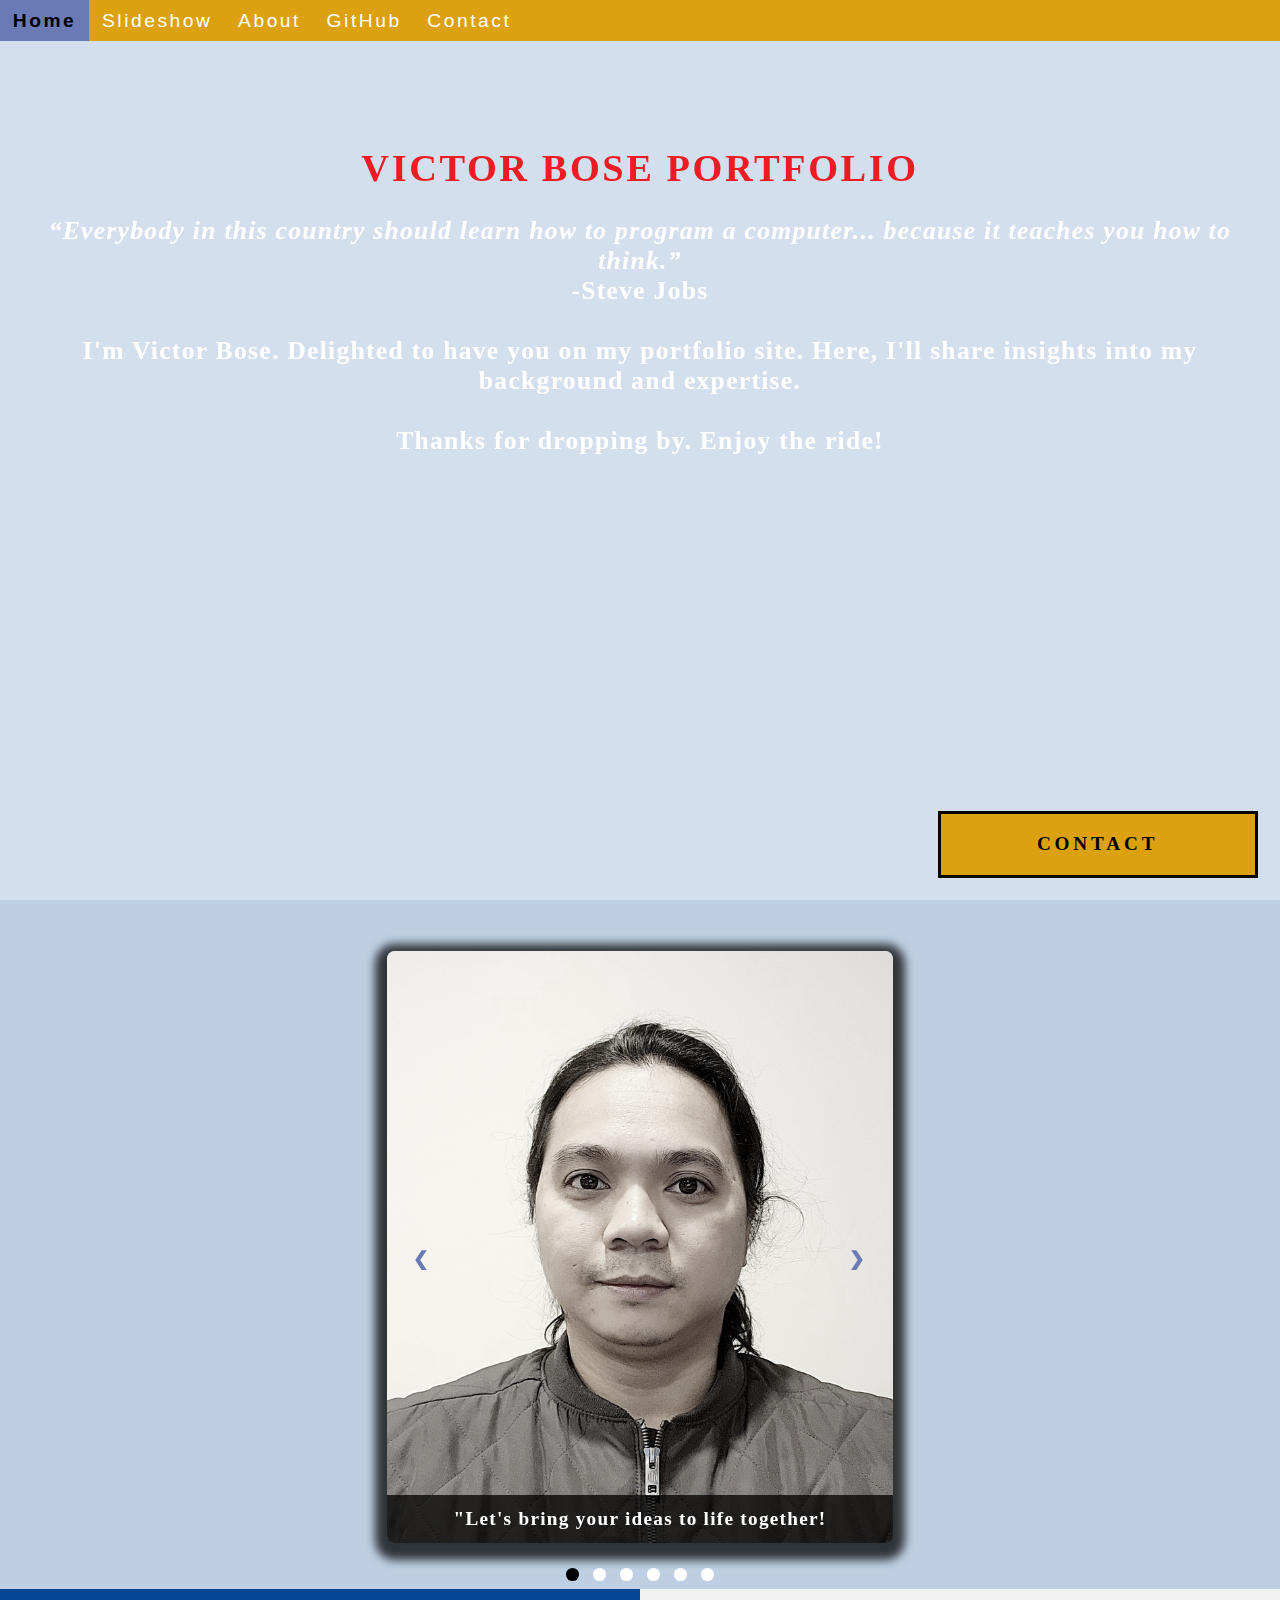
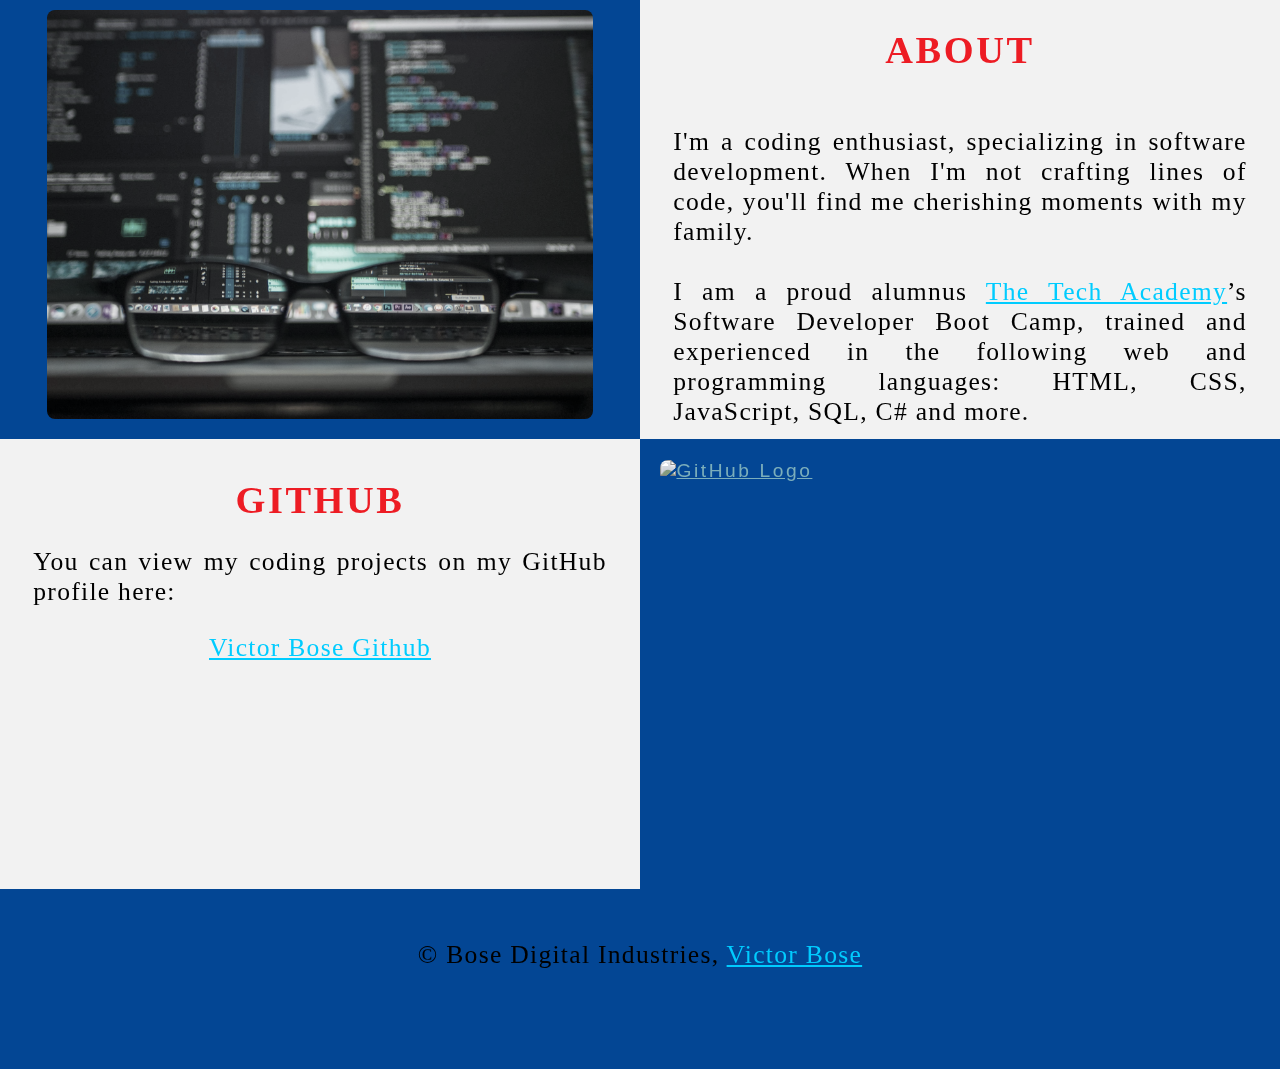
==== index.html @ 8abf9d7e "update" ====
<!DOCTYPE html>
<html>

    <!--Head-->
    <head>
        <meta charset="UTF-8">
        <meta name="viewport" content="width=device-width" />
        <title>Victor Bose</title>
        <link rel="shortcut icon" type="img/jpg" href="./Images/coding_icon.png">
        <link rel="stylesheet" type="text/css" href="./ccs/portfolio updated.css">
    </head>

    <!-- Body -->
    <body class="Background">   

        <!-- Navbar -->
        <div class="Navbar">
            <a class="active" href="#Home">Home</a>
            <!-- New section added -->
            <a href="#Slideshow">Slideshow</a>
            <a href="#About">About</a>
            <a href="#GitHub">GitHub</a>
            <!-- Onclick and ondblclick functions added to open and close the contact form -->
            <a onclick="openForm()" ondblclick="closeForm()" class="contact">Contact</a>
        </div>

        <!-- Background video -->
        <div id="Home">
            <video autoplay muted loop id="Typing_Video">
                <source src="./Images/video/coding.mp4" type="video/mp4">
                <!-- Display message if video fails to run -->
                Your browser does not support HTML5 video.
            </video>
        </div>

        <!--Video text-->
        <div class="Video_Text">
            <h1 class="white-text">Victor Bose Portfolio</h1>
            <strong>
                <p class="center">
                    <q>Everybody in this country should learn how to program a computer... because it teaches you how to think.</q>
                    <br> -Steve Jobs<br>
                    <br> I'm Victor Bose. Delighted to have you on my portfolio site. Here, I'll share insights into my background and expertise.<br>
                    <br> Thanks for dropping by. Enjoy the ride!<br>
                </p>
            </strong>
        </div>

        <!-- Slideshow section added -->
        <div id="Slideshow">
            <div id="Slideshow_Background"> 
                <div id="Slideshow_Container">
                    <!-- Slide 1 of 6 -->
                    <div class="mySlides fade">
                        <img class="Slideshow_Images" src="./Images/Victor Bose Photo.jpg" alt="Picture of yourself">
                        <div class="text">"Let's bring your ideas to life together!</div>
                    </div>
                    <!-- Slide 2 of 6 -->
                    <div class="mySlides fade">
                        <img class="Slideshow_Images" src="./Images/HTML_CSS_and_JavaScript.jpeg" alt="HTML, CSS, and JS logos"> 
                        <div class="text">I specialize in software development,<br> trained in:<br>HTML, CSS, JavaScript,</div>
                    </div>
                    <!-- Slide 3 of 6 -->
                    <div class="mySlides fade">
                        <img class="Slideshow_Images" src="./Images/Python.png" alt="Python logo">
                        <div class="text">the widely used programming language Python,</div>
                    </div>
                    <!-- Slide 4 of 6 -->
                    <div class="mySlides fade">
                        <img class="Slideshow_Images" src="./Images/C_Sharp_and_Dot_NET.png" alt="C# logo">
                        <div class="text">C#, .NET Framework, ASP.NET, MVC, </div>
                    </div>
                    <!-- Slide 5 of 6 -->
                    <div class="mySlides fade">
                        <img class="Slideshow_Images" src="./Images/SQL_and_Database.jpg" alt="SQL logo"> 
                        <div class="text">back end development, databases and SQL.</div>
                    </div>
                    <!-- Slide 6 of 6 -->
                    <div class="mySlides fade">
                        <img class="Slideshow_Images" src="./Images/code4.jpg" alt="Replace with a picture of your choosing"> 
                        <div class="text"><a class="white-text contact" onclick="openForm()">Get in touch with me now!</a></div> 
                    </div>
                    <!-- Previous and next buttons -->
                    <a class="Previous" onclick="plusSlides(-1)">&#10094;</a>
                    <a class="Next" onclick="plusSlides(1)">&#10095;</a>
                </div>
                <br> <!-- Adds a space between the slideshow images and the dots -->

                <!-- Slideshow dots (these are another way for users to navigate through the slideshow) -->
                <div style="text-align: center">
                    <span class="dot" onclick="currentSlide(1)"></span>
                    <span class="dot" onclick="currentSlide(2)"></span>
                    <span class="dot" onclick="currentSlide(3)"></span> 
                    <span class="dot" onclick="currentSlide(4)"></span> 
                    <span class="dot" onclick="currentSlide(5)"></span> 
                    <span class="dot" onclick="currentSlide(6)"></span> 
                </div>
            </div>
        </div>

        <!--About section-->
        <div class="Row" id="About">
            <!--Left column-->
            <div class="Column_2">
                <img src="./Images/code1.jpg" alt="Replace with your own image and description">
            </div>
            <!--Right column-->
            <div class="Column_1">
                <h1>About</h1>
                <p>
                    <br>I'm a coding enthusiast, specializing in software development. When I'm not crafting lines of code, you'll find me cherishing moments with my family.<br>
                    <br>I am a proud alumnus <a href="https://www.learncodinganywhere.com" target="_blank">The Tech Academy</a>’s Software Developer Boot Camp, trained and experienced in the following web and programming languages: HTML, CSS, JavaScript, SQL, C# and more.<br>
                    <br> With expertise in full-stack development, I'm eager to collaborate on your next projec. <a href="#Contact">Contact</a> me below!<br>
                </p>
            </div>
        </div>

        <!--GitHub section-->
        <div class="Row" id="GitHub">
            <!--Left column-->
            <div class="Column_1">
                <h1>GitHub</h1>
                <p>
                    You can view my coding projects on my GitHub profile here:
                    <br>
                    <p class="center"><a href="https://github.com/victorbose28" target="_blank">Victor Bose Github</a></p>
                </p>
            </div>
            <!--Right column-->
            <div class="Column_2">
                <a href="https://github.com/victorbose28" target="_blank"><img src="images/GitHub.png" alt="GitHub Logo"></a>
            </div>
        </div>

        <!-- Contact form -->
        <div id="Contact">
            <button onclick="openForm()" class="Pop_Up_Button">CONTACT</button>
            <div class="form-popup" id="myForm">
                 <form action="https://formspree.io/info@learncodinganywhere.com" method="POST" class="form-container"> <!-- Here we are using a free online service from https://formspree.io/ to send our contact form to an email address of our choosing - note: it will not run unless live on the internet, you have to push it to your online website first -->
                     <h1>Contact</h1>
                     <label for="name"><b>Name</b></label>
                       <input type="text" placeholder="Type your name here" name="name" required>
                     <label for="phone"><b>Phone</b></label>
                       <input type="text" placeholder="Type your phone number here" name="phone">
                     <label for="email"><b>Email</b></label>		
                       <input type="text" placeholder="Type your email address here" name="email" required>
                     <label for="message"><b>Message</b></label>
                       <input type="text" placeholder="Type your message here" name="message">
          
                     <button type="submit" class="btn">SUBMIT</button>
                     <button type="button" class="btn cancel" onclick="closeForm()">CLOSE</button>
                 </form>
            </div>
         </div>

        <!--Footer section-->
        <footer>
            <p>
                <p class="center">&copy Bose Digital Industries, <a href="https://www.learncodinganywhere.com/" target="_blank">Victor Bose</a></p>
                <br>
            </p>
        </footer>
        <script src="./JS/portfolio.js"></script>
    </body>
</html>
---- ccs/portfolio updated.css ----
/***** GENERAL STYLING *****/

/*Affects entire document */
html {
    scroll-behavior: smooth; /*This ensures that the page scrolling is smooth when the buttons on the nav bar is clicked */
}

/* Body */
body {
    margin: 0%; /* This ensures our site displays all the way to the edge of the browser screen */
    opacity: 1; /* This and transition affect the page loading fade in effect */
    transition: 3s opacity; /* This causes a 3 second fade in */
    letter-spacing: .2vw; /* vw is a relative measurement, 1vw is equal to 1% of the viewport width */
    font-family: Avant Garde, Helvetica;
    font-size: 1.5vw; 
    overflow-x: hidden; /* This prevents the horizontal scroll bar from appearing when the quote is hovered over */
    user-select: none; /* This prevents the text on the webpage from being highlighted by the user */
}

/* This section contributes to the fade effect for the page that occurs when the page is loaded */
body.fade-out {
    opacity: .1; /* This sets the level of opacity at the start of page load */
}

/* Heading 1 elements */
h1 {
    text-transform: uppercase; /* Capitalizing all h1 headings */
    font-family: "Trebuchet MS", Optima; /* Sets the font family of all h1 headings */
    text-align: center; /* Centering all h1 elements */
    margin-top: 3%; /* Adds a small margin above h1 elements */
    color: #ed1c24; 
}

/* Heading 1 element hover effect */
h1:hover {
    filter: grayscale(5%); /* Adds a slightly gray filter to the h1 headings when hovered over */
    transform: scale(1.1); /* When the h1 elements are hovered over they increase in size by 1.1 */
    transition: transform 1s; /* This causes the transformation to last 1 second */
}

/* Styling for portfolio title text */
.white-text {
    color: #ed1c24; /* This is used to change the color of the portfolio title text */
    padding-top: 10vh; /* Adds padding (equal to 10% of the viewport height) to the top of the Portfolio Title text */
}

/* Paragraph elements */
p {
    font-family: Perpetua, Rockwell Extra Bold;
    text-align: justify; /* This justifies the text within paragraph elements */
    letter-spacing: .1vw; /* This expands the text slightly */
    font-size: 2.5vw; /* Relative font sizing equal to 2.5% of the viewport width */
    padding-left: 1vw; /* Relative padding equal to 1% of the viewport width */
    padding-right: 1vw; /* Relative padding equal to 1% of the viewport width */
}

/* Paragraph element hover effect */
p:hover {
    transition: transform 1s; /* This makes the transform effect last 1 second */
	transform: scale(1.01); /* This makes the paragraphs increase slightly in size when hovered over */
}

/* Center class - this applies to all elements with the class "center" */
.center {
    text-align: center; /* This center aligns the text */
}

/* Center class hover effect - This only affects the quote, github link, and footer */
.center:hover {
    transition: transform 2s; /* This makes the transform effect last 2 seconds */
    transform: scale(1.1); /* This makes the elements with class "center" increase in size by 1.1 when hovered over */
}

/* Anchor elements */
a {
    color: rgb(0, 204, 255); /* This ensures all links are blue */
    cursor: pointer; /* This ensures all links change the mouse to a pointer when hovered over or clicked */
    text-decoration: underline; /* This ensures all links are underlined */
}

/* Quotation elements */
q {
    font-style: italic; /* This makes the quote italicized */
}

/* Image elements */
img {
    filter: grayscale(75%); /* This rids our pictures of 75% of their color */
    border-radius: 8px; /* Gives all images slightly rounded corners */
    max-width: 100%; /* Ensures all images stay within the width of their container */
    max-height: 100%; /* Ensures all images stay within the height of their container */
    display: block; /* By specifying block display we can ensure our images are able to be centered */
    margin: auto auto auto auto; /* This centers all images */
}

/* Image element hover effects */
img:hover {
	filter: grayscale(5%);  /* Brings back most of the image's color when hovered over */
}

/* Styling for footer element */
footer {
    padding: 2%; /* This gives the footer padding that is equal to 2% of the width of the element's area */
    background-color: #034694;
}
/***** END OF GENERAL STYLING *****/

/***** NAVBAR STYLING *****/
.Navbar {
    overflow: hidden; /* This ensures that any content that overflows beyond the boundary of our nav bar is not displayed */
    background-color: #dba111; /* This colors the navbar black */
    position: fixed; /* This keeps the navbar at the top of the screen as we scroll */
    top: 0; /* This ensures no space is displayed above the navbar */
    width: 100%; /* This makes the navbar span the entire width of the page */
    z-index: 1; /* This ensures other elements don't display over the navbar */
    -webkit-animation: moveNav 5s; /* This applies the moveNav animation below for Safari 4.0 - 8.0 */
    animation: moveNav 5s; /* This applies the moveNav animation for all other browsers */
}

/* The animation effect for moving the nav bar in from above the left of the screen on page load */
@keyframes moveNav {
    from {left: -100vw;} /* The navbar is starting off screen to the left */
    to { left: 0vw;} /* This moves the navbar into place on the screen */
}

/* Navbar links */
.Navbar a {
    float: left; /* This specifies that the text floats on the left on the navbar */
    display: block; /* This ensures that other text will be displayed on the same line or row, instead of a new line */
    color: white; /* This is the font color for text on our navbar */
    padding: .75vw 1vw; /* This adds padding around our text */
    text-decoration: none; /* This gets rid of the underlines under the text on our navbar */
    font-family: Avant Garde, Helvetica; /* This specifies the font family for text on our navbar */
    font-size: 1.5vw; /* This specifies the font size for text on our navbar */
    text-align: center; /* This centers the text within its container */
    position: relative; /* This sets the text relative to its normal positioning, allowing us to use the animation below */
    -webkit-animation: moveNavText 5.75s; /* Animation for Safari 4.0 - 8.0 */
    animation: moveNavText 5.75s; /* Applies the moveNavText animation for 5.75s */ 
}

/* The animation effect for moving the nav bar links in from above the top of the screen on page load */
@keyframes moveNavText {
    from {top: -100vw;} /* This sets the navbar text 100% above the viewport */
    to {top: 0vw;} /* This lowers the navbar text onto the navbar */
}

/* Navbar hover effects */
.Navbar a:hover {
    background-color: #f4f4f4; /* Defines the background color that will display when you hover over the link */
    color: black; /* This defines the font color that will display when navbar a elements are hovered over */
    font-weight: bold; /* This makes the text on the navbar bold when hovered over */
    cursor: pointer;
    transition: 0.5s ease-in; /* Creates a smooth transition for the hover trigger */
}

/* Navbar home button */
.Navbar a.active { /* This targets the a element on the navbar with the "active" class */
    background-color: #6a7ab5;
}
/***** END OF NAVBAR STYLING *****/

/***** VIDEO STYLING *****/
/* Formatting for background video */
#Typing_Video {
    position: fixed; /* This fixes the video to the page */
    right: 0; /* This ensures there is no space between the edge of the video and the edge of the page */
    bottom: 0; /* This ensures no space between the edge of the video and the bottom of the page */
    min-width: 100%; /* This ensures the video is displayed across the full width of the page */
    z-index: -1; /* This places the video behind the other elements on the page */
}

/* Screens that are 576px and smaller will not display the background video */
@media screen and (max-width: 576px) {
    #Typing_Video {
        display: none;
    }
}

/* Texts over the video */
.Video_Text {
    background: #0347942c; /* This provides a semi-transparents background for the text to sit over */
    color: white; /* Makes the font color white */
    width: 100%; /* Ensures the video-text container fills the width of the video */
    height: 100vh; /* This ensures the video-text container fills the height of the viewport so that the slideshow is not partially displayed */
    padding-top: 2vh; /* This adds padding around the video-text container so that the background goes slightly beyond the text */
    position: relative; /* This sets the text relative to its normal positioning, allowing us to use the animation below */
    -webkit-animation: moveVideoText 5.75s; /* Animation for Safari 4.0 - 8.0 */
    animation: moveVideoText 5.75s; /* moveVideoText animation set to 5.75s to match the movenavText animation */
}

/* This animation effect causes the overlay video text to move up from the bottom of the page upon page load */
@keyframes moveVideoText {
    from {top: -100vw;} /* This sets the position of the video text to above the viewport */
    to {top: 0vw;} /* This moves the video text to the normal positioning on the viewport */
}
/***** END OF VIDEO STYLING *****/

/***** Slideshow Styling *****/
#Slideshow_Background {
    background: #03479442; /* This creates a slightly transparent white background that's palced over the video in the background */    
}

.mySlides{
    display: none; /* This prevents the images from being displayed, we will use JS to display these */
}

/* Slideshow section / container */
#Slideshow_Container {
    width: 39.5vw; /* Relative sizing of the container for the slidewshow set to 39.5% of the viewport width */
    height: auto; /* The height of the container is automatically adjusted based on the content it is displaying */
    padding-top: 4%; /* Adds a small padding to the top of the slideshow container */
    position: relative; /* This sets the container relative to its normal positioning */
    margin:auto; /* This will horizontally center the container on the page */
}

/* Remove the underline from the previous and next buttons on the slideshow */
#Slideshow_Container a {
    text-decoration: none;
}

/* Images contained within the slideshow */
.Slideshow_Images {
    vertical-align: middle; /* This centers the images vertically within the slideshow container */
    height: auto; /* The height of the images is automatically adjusted based on the content, ie if your images are different sizes, they will display as different sizes */
    box-shadow: 0px 5px 10px 12px rgba(0, 0, 0, .75); /* Adds a shadow around the slideshow images */
    width: 100%; /* The width of the images is automatically adjusted based on the content */
}

/* Next and previous buttons */
.Previous, .Next {
    cursor: pointer; /* Changes the mouse to a pointer when the buttons are selected */
    position: absolute; /* This makes the next and previous buttons positioned relative to the slideshow container */
    top: 50%; /* This moves the buttons up in the slideshow container */
    width: auto; /* The width of the buttons is automatically adjusted based on the content */
    padding: 2vw; /* Adds padding equal to 2% of the viewport width */
    color: #6a7ab5; 
    font-weight: bold;
    font-size: 1.5vw;
    border-radius: 0 3px 3px 0; /* Adds a slightly rounded border on the top and bottom right corners */
    user-select: none; /* This property makes it so that the user cannot highlight the text */
    transition: 0.6s ease; /* This specifies the details of the hover transition for these elements */
}

/* Positioning the next button on the right hand side */
.Next {
    right: 0; /* This moves the next button to the right side of the slideshow container */
    border-radius: 3px 0 0 3px; /* This changes the border radius on the next button to the top and bottom left of the button */
}

/* Hover effect on slide show buttons */
.Previous:hover, .Next:hover {
    background-color: rgba(0, 0, 0, 0.8); /* Makes the background of the arrows a transparent gray color */
    color: white; /* Makes the arrows white when hovered over */
}

/* Slideshow text */
.text {
    color: white; 
    padding: 1vw;
    position: absolute; /* This ensures the text is positioned within the image */
    bottom: 0; /* This property sets the text at the bottom of the image */
    width: 100%; /* The element covers the full width of the image */
    text-align: center; /* The text is center aligned within the image */
    font-family: Perpetua, Rockwell Extra Bold;
    letter-spacing: .1vw; /* This gives slight spacing between the letters */
    font-size: 1.5vw; /* Font size is relative to the size of the viewport width */
    background-color: rgba(0, 0, 0, 0.75); /* Gives a slightly transparent black background */
    font-weight: bold;
    border-radius: 0px 0px 7px 7px; /* Gives the text background rounded corners on the bottom left and right corners */
}

/* Styling of the dots under the slideshow */
.dot {
    cursor: pointer; /* The cursor changes to pointer when hovered over the dots */
    height: 1vw; /* The dots are sized relative to the viewport width */
    width: 1vw;
    margin: .25vw; /* adds additional spacing between the dots */ 
    background-color: white; /* Makes the dots white */
    border-radius: 50%; /* Makes the dots circles by rounding each corner */
    display: inline-block; /* Allows the dots to sit next to eachother rather than on a new line */
    transition: background-color 0.6s ease; /* When clicked on the dots transition to a different color when clicked or hovered over (the affect is defined below) */
    z-index: 1; /* This ensures the dots will be displayed above any other elements */
}

/* Hover effect for slideshow dots */
.active, .dot:hover {
    background-color: black; /* Sets the color of the dots when active or hovered over */
}

/* Fading animation for slideshow */
.fade {
    animation-name: fade; /* Fade animation is defined below */
    animation-duration: 1.5s; /* The animation lasts 1.5 seconds */
    -webkit-animation-name: fade; /* Same as above for Safari 4.0-8.0 */
    -webkit-animation-duration: 1.5s;
}

@-webkit-keyframes fade {
    from {opacity: .4;} /* Image starts transparent */
    to {opacity: 1;} /* Image ends opaque */
}

@keyframes fade {
    from {opacity: .4;} /* Image starts transparent */
    to {opacity: 1;} /* Image ends opaque */
}
/***** End Slideshow Styling *****/

/***** TABLE STYLING -  this section covers the styling of the columns and rows within the table *****/
* { /* The asterisk is a universal selector that applies this effect to all elements on the page */
    box-sizing: border-box; /* This creates a box with a border within which we will place most of our text */
} 

.Column_1 {
    float: left;
    width: 50%; /* This ensures the column takes up half of the page width */
    padding: 1.6%;
    height: 450px; /* This sets the height of the column to 400px -  this may need to be adjusted depending on the text you enter */
    background-color: #f2f2f2; /* Sets the background color of the left columns */
}

.Column_2 {
    float: left;
    width: 50%;
    padding: 1.6%;
    height: 450px;
    background-color: #034694;
}

/* This inserts something after the content of selected elements (in this case the elements with class "Row") */
.Row:after {
	content: ""; /* By leaving this blank, we are allowing the footer (covered lower down) to be displayed - removing it makes the footer overwrite a column */
	display: table; /* The display property specifies the type of display behavior; the table value tells the browser to treat the element as a table */
	clear: both; /* This clears any other elements from floating on the left or the right of an element */
}
/***** End of Table Styling *****/

/***** Contact Form Styling *****/
/* Button used to open the contact form - fixed at the bottom of the page */
.Pop_Up_Button {
    position: fixed; /* The element is positioned relative to the viewport and stays in the same location no matter what */
    bottom: 1.75vw; /* Positions the button slightly up from the bottom of the viewport */
    right: 1.75vw; /* Positions the viewport slightly right from the side of the viewport */
    width: 25vw; /* Sets the width relative to the viewport width */
    background-color: #dba111; /* Sets the background color of the button to white */
    color: black; /* Sets the color of the button text to black */
    border: solid black; /* This makes a solid black border around the button */
    cursor: pointer; /* This changes the cursor when hovered over the button to a pointer */
    -webkit-animation: movePopup 5s; /* Animation for 5 seconds for Safari 4.0-8.0 */
    animation: movePopup 5s; /* Animation set for 5 seconds */
}

/* movePopup animation moves the button from off the right side of the screen to its fixed location on the viewport */
@keyframes movePopup {
    from {right: -40vw;} 
    to {right: 1.75vw;}
}

@-webkit-keyframes movePopup {
    from {right: -40vw;} 
    to {right: 1.75vw;}
}

/* Styling for the contact form */
.form-popup {
    z-index: 8; /* This z-index ensures the contact form shows above all other elements on the page */
    display: none; /* Set the display to none, we will use JavaScript to show the contact form */
    position: fixed; /* The form stays in the same location no matter what */
    bottom: .5vw; /* Slightly up from the bottom of the viewport */
    right: .5vw; /* Slightly in from the right side of the viewport */
}

/* Form styling */
.form-container {
    max-width: 49vw; /* Relative sizing of the form container - 49% of the viewport width */
    padding: 1vw; /* Adds padding between the form-popup and the form-container */
    background-color: #dba111; 
}

/* Input fields */
.form-container input[type=text] {
    width: 100%; /* The input boxes completely fill the width of the form-container */
    padding: .93vw; /* Adds padding to the input boxes */
    margin: .6vw 0 .6vw 0; /* Adds space between the input boxes and the labels */
    border: none; /* Removes the border from the input boxes */
    background: Gainsboro; /* Sets the background color of the input boxes */
    font-size: 1vw; /* Relative font sizing based on the width of the viewport */
}

/* General styling for all buttons */
button {
    font-family: "Trebuchet MS", Optima;
    letter-spacing: .3vw; /* Adds slight spacing between the letters */
    font-size: 1.5vw; /* Relative sizing of text */
    font-weight: bold; 
    padding: 1.5vw; /* Adds padding to the text in the button */
    cursor: pointer; /* Changes the cursor to pointer over button elements */
    width: 100%; /* Sets the width of the buttons to 100% of their containers */
    height: auto; /* Allows the height to be resized depending on the content showing */
}

/* Hover effect for contact and submit buttons */
button:hover, .form-container .btn:hover {
    color: white; /* This makes the text in the buttons white when hovered over */
    background-color: #ed1c24; /* The background of the button changes to black when hovered over */
    transition-duration: 1s; /* This makes the transition last 1 second */
    -webkit-transition-duration: 1s; /* For Safari 4.0-8.0 */
    border-color: silver; /* The border turns silver when the button is hovered over */
}

/* Submit button */
.form-container .btn {
    background-color: #034694; 
    color: black;
    border-color: black;
    margin-bottom: 1vh; /* Adds space between the submit button and the close button */
}

/* Close button */
.form-container .cancel {
    background-color: black;
    color: white;
    border-color: black;
}

/* Styling for close button on hover */
.form-container .cancel:hover {
    color: #6a7ab5;
    background-color: #ed1c24;
    transition-duration: 1s;
    -webkit-transition-duration: 1s;
    border-color: black;
}
/***** End of Contact Form Styling *****/

/***** Media Query Section *****/
/*Media rules for paragraph font size for different screen sizes*/
@media screen and (max-width: 527px) {
    p {
        font-size: 3.75vw;
    }
}

@media screen and (min-width: 528px) and (max-width: 660px) {
    p {
        font-size: 3.5vw;
    }
}

@media screen and (min-width: 661px) and (max-width: 799px) {
    p {
        font-size: 2.75vw;
    }
}

@media screen and (min-width: 800px) and (max-width: 924px) {
    p {
        font-size: 2.5vw;
    }
}

@media screen and (min-width: 925px) and (max-width: 1050px) {
    p {
        font-size: 2.25vw;
    }
}

@media screen and (min-width: 1051px) and (max-width: 1310px) {
    p {
        font-size: 2vw;
    } 
}

@media screen and (min-width: 1311px) and (max-width: 1535px) {
    p {
        font-size: 1.75vw;
    }
}

@media screen and (min-width: 1536px) and (max-width: 2269px) {
    p {
        font-size: 1.5vw;
    }
}

@media screen and (min-width: 2270px) {
    p {
        font-size: 1.35vw;
    }
}

/*Media rule for navbar links for different screen sizes*/
/* Screens 1080px and smaller will display navbar links equally distributed */
@media screen and (max-width: 1080px) {
    .Navbar a{
        width: 20%; /* This sets each navbar link to 1/5 of the navbar */
        font-size: 2.5vw;
    }
}

/* Media rules to enlarge the font of the white text for smaller screens */
@media screen and (max-width: 1080px) {
    .quote{
        font-size: 3.5vw;
    }

    .white-text {
        font-size: 4.5vw;
    }
}

/* Media rules to increase the size of the columns for larger screens */
@media screen and (min-width: 1725px) {
    .Column_1 {
        height: 550px;
    }
    .Column_2 {
        height: 550px;
    }
}


/*Media rule to remove margin-top from h1 elements for extra large screens (so that the paragraph text fits in the column*/
@media screen and (min-width: 2000px) {
    h1{
        margin-top: 0;
    }
}
/***** End of Media Query Section *****/
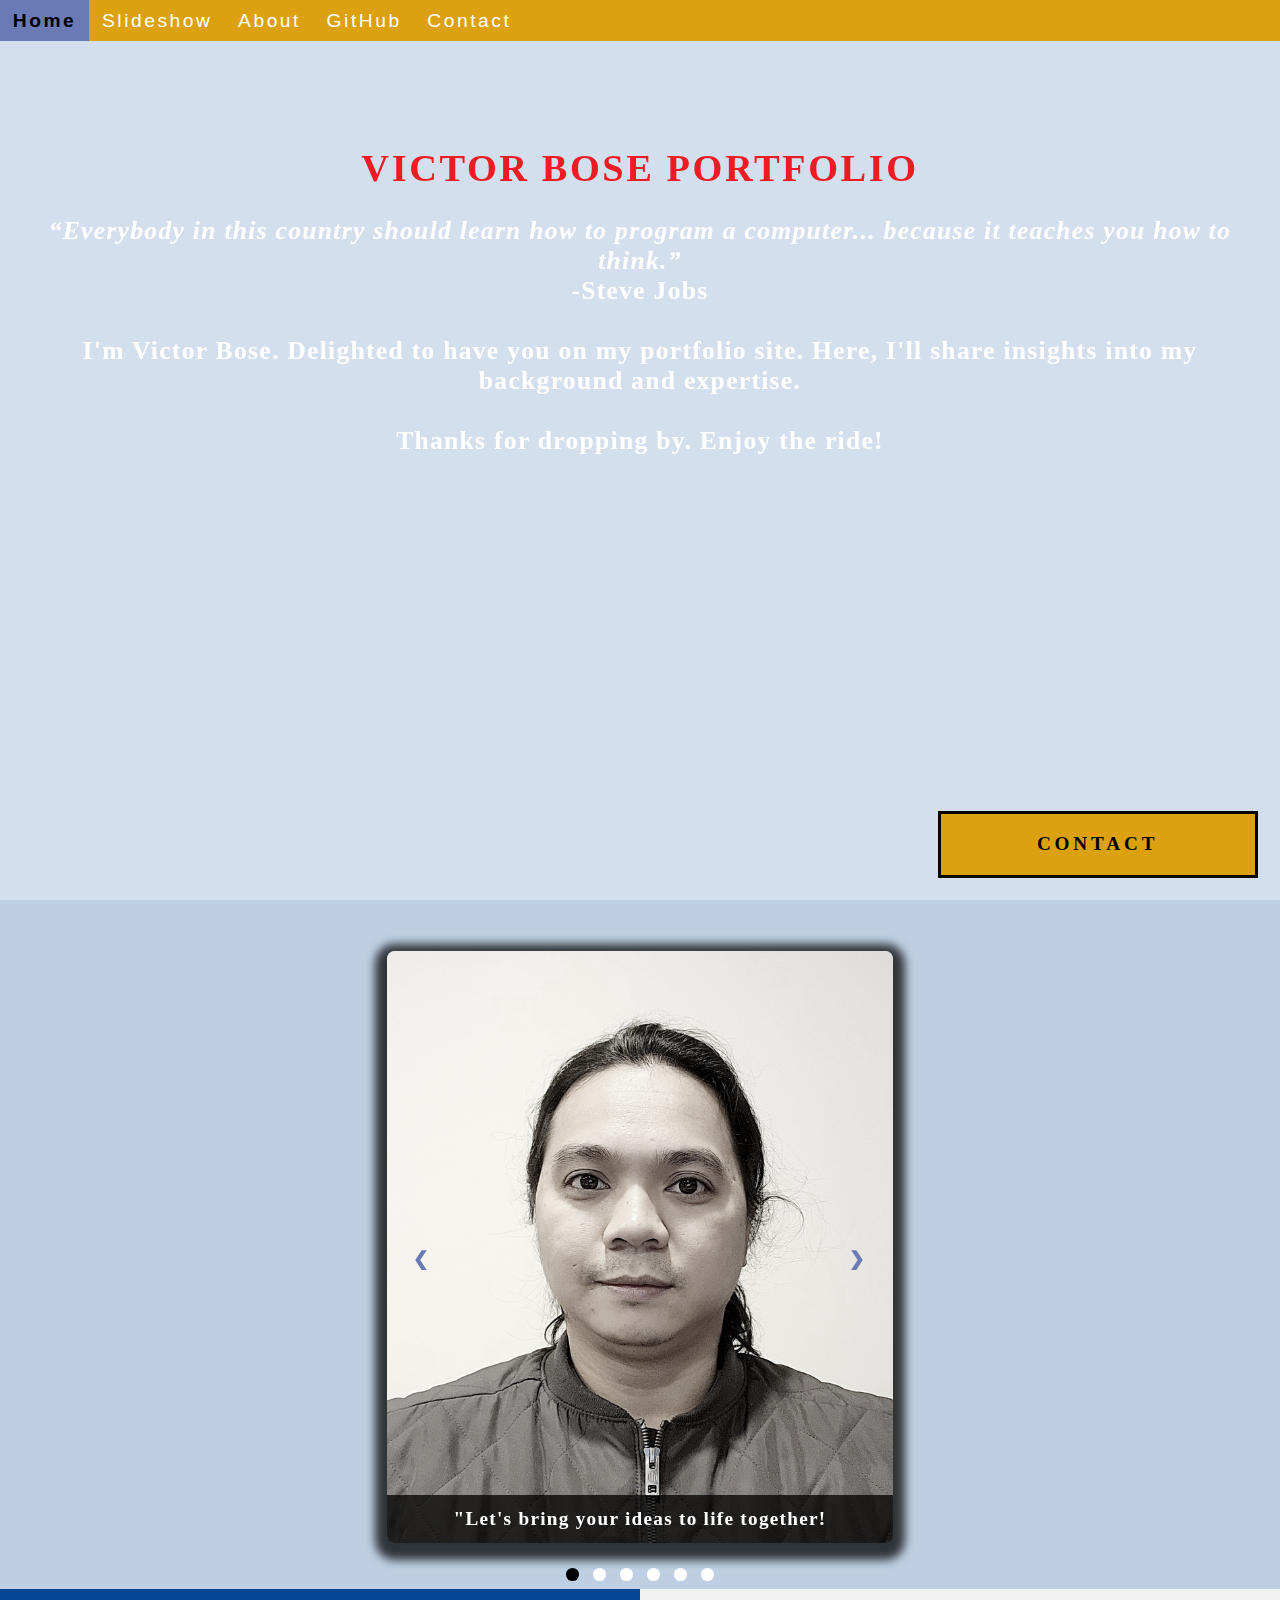
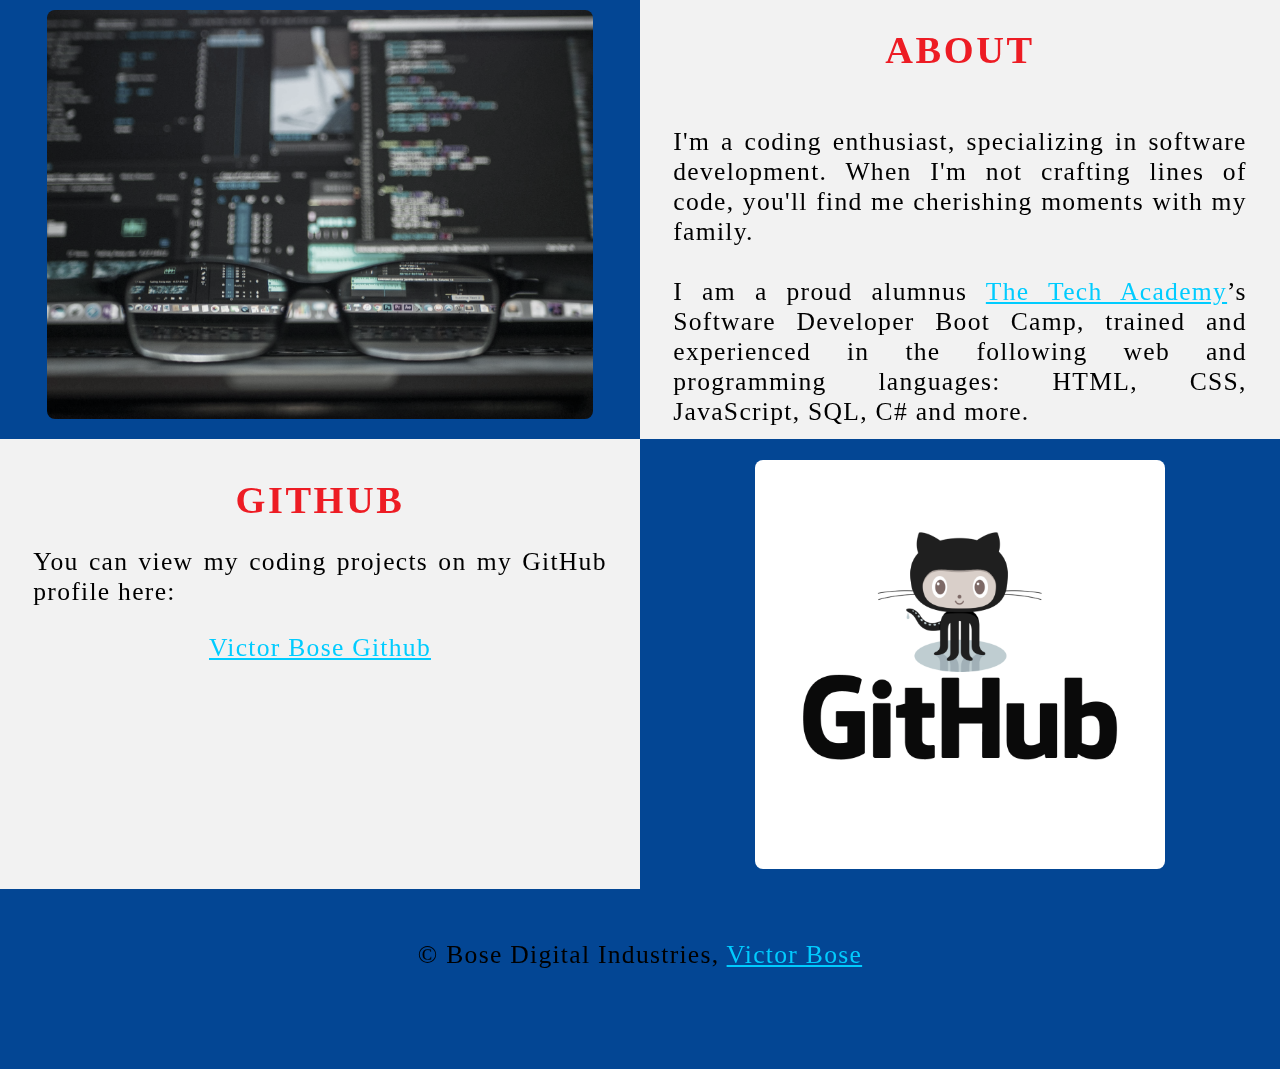
==== commit db87ef79: "Update index.html" ====
--- a/index.html
+++ b/index.html
@@ -128,7 +128,7 @@
             </div>
             <!--Right column-->
             <div class="Column_2">
-                <a href="https://github.com/victorbose28" target="_blank"><img src="images/GitHub.png" alt="GitHub Logo"></a>
+                <a href="https://github.com/victorbose28" target="_blank"><img src="./Images/GitHub.png" alt="GitHub Logo"></a>
             </div>
         </div>
 
